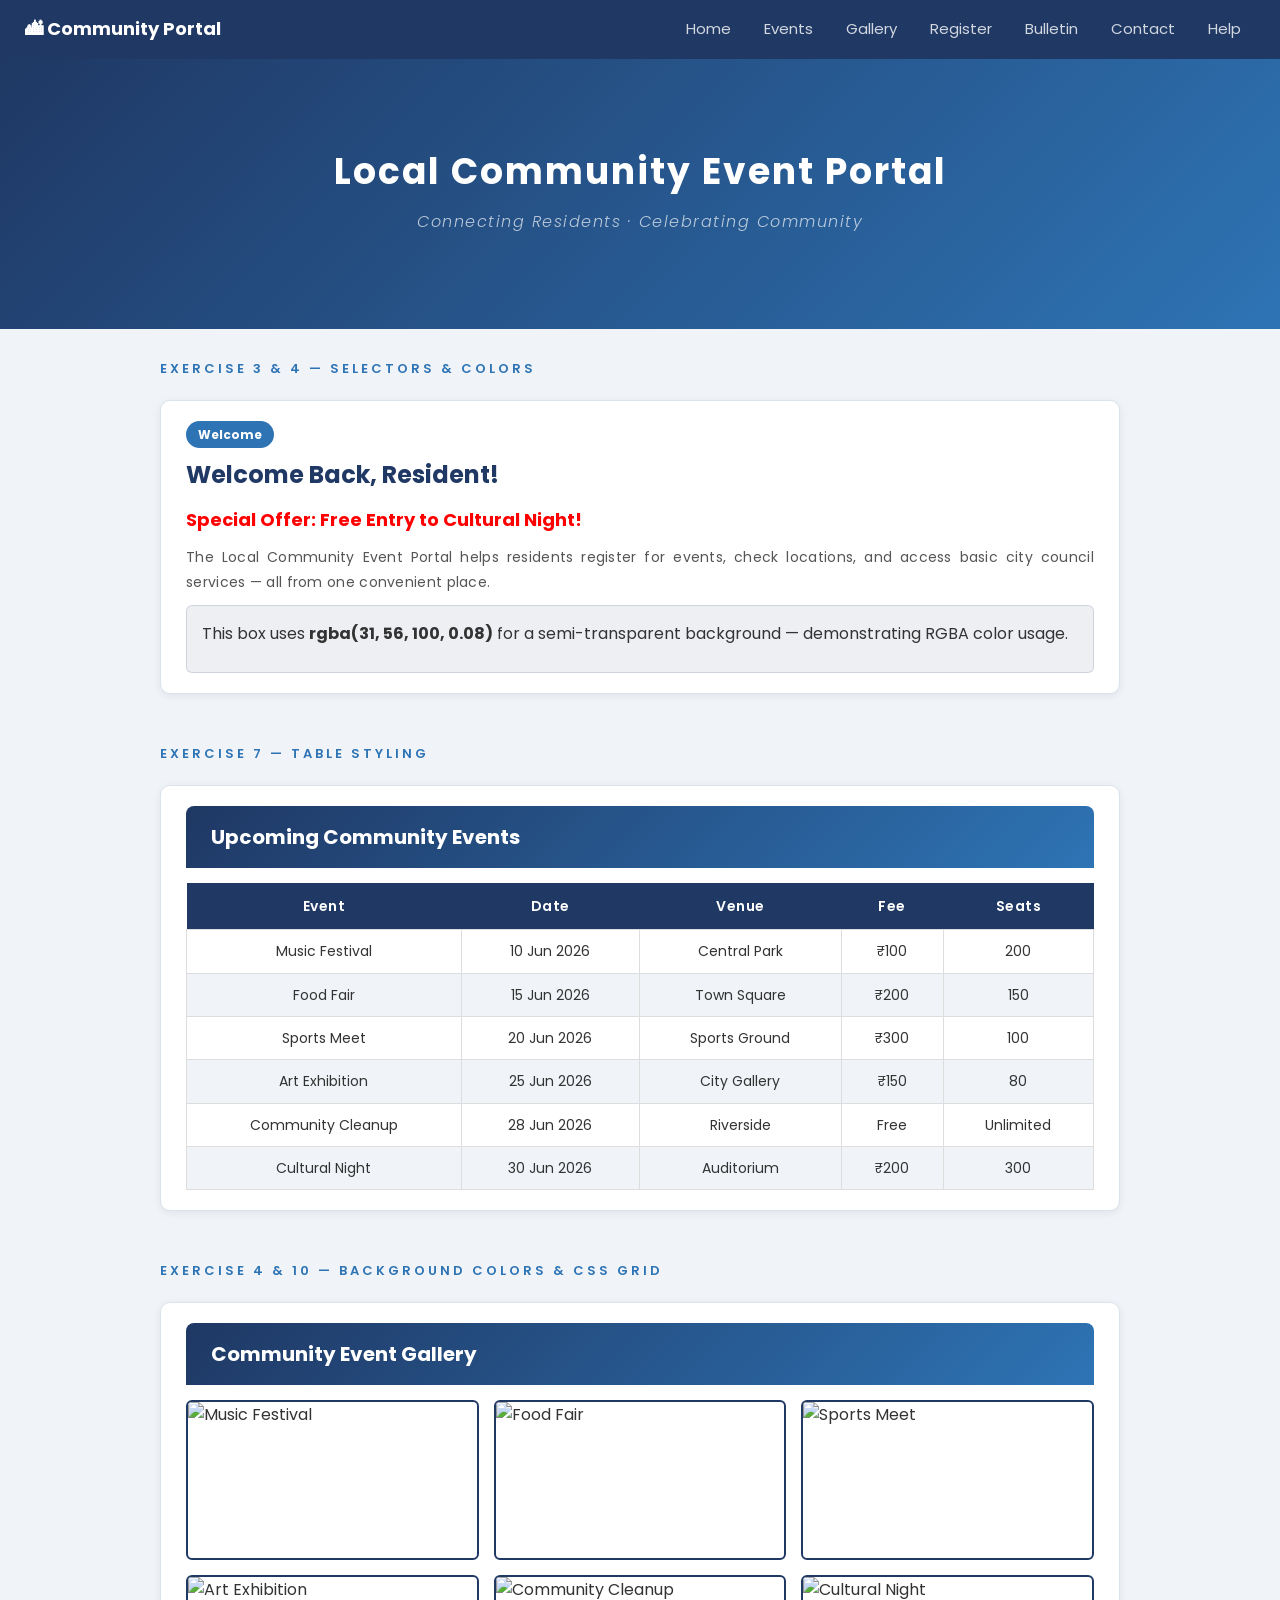
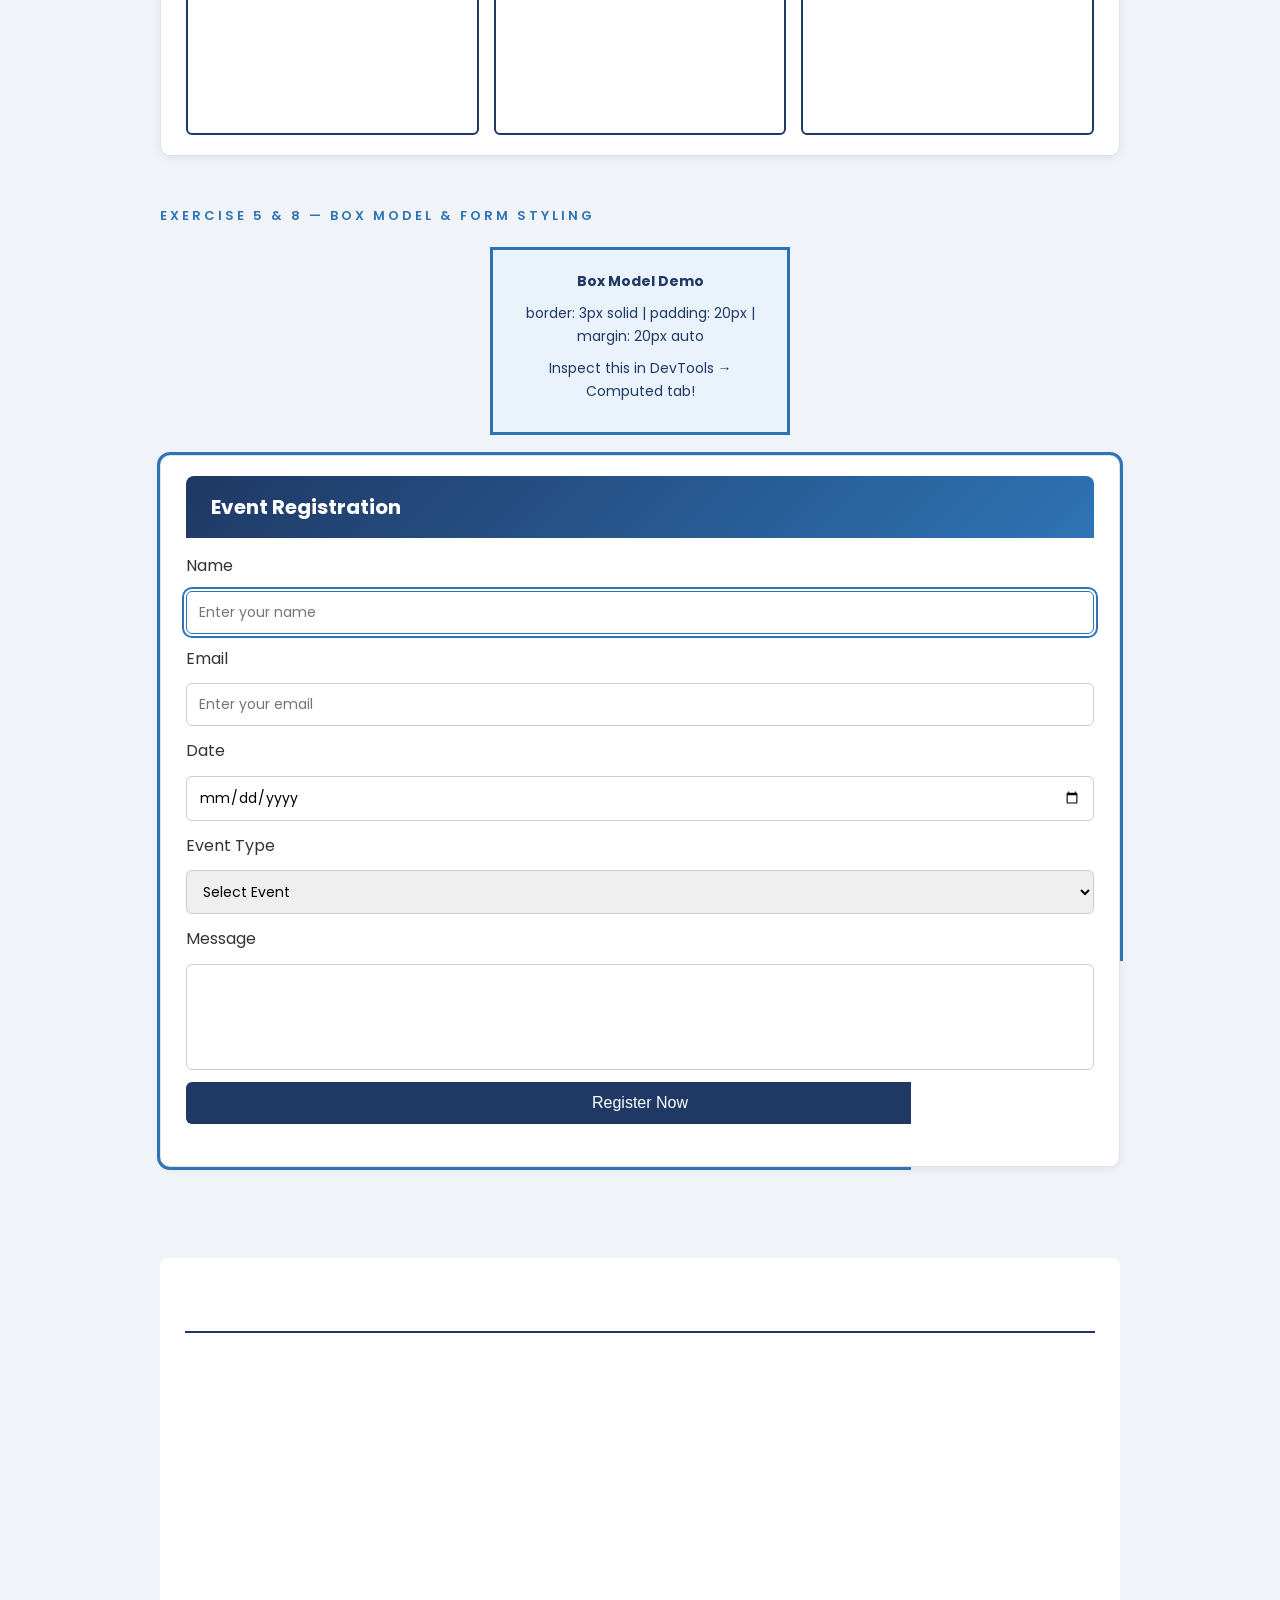
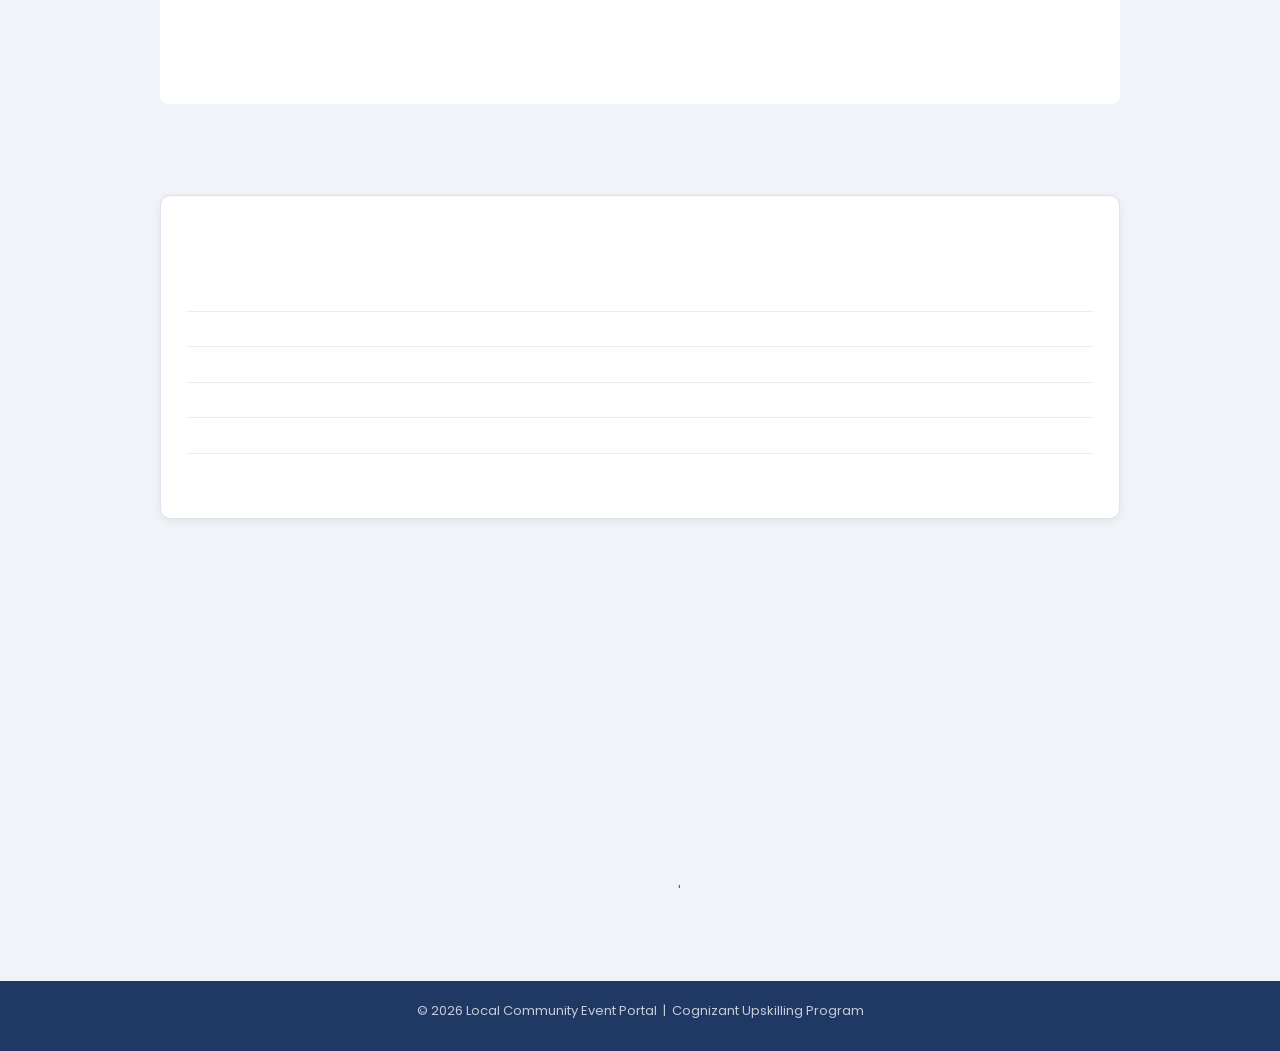
==== CSS3/index.html @ 40d00677 "CSS3 Upgraded version of the project with the required CSS3changes" ====
<!DOCTYPE html>
<html lang="en">
<head>

    <meta charset="UTF-8">
    <meta name="viewport"
          content="width=device-width, initial-scale=1.0">

    <title>Local Community Event Portal — CSS3</title>

    <!-- Exercise 5: Google Font imported via <link> -->
    <link rel="preconnect" href="https://fonts.googleapis.com">
    <link rel="preconnect" href="https://fonts.gstatic.com" crossorigin>
    <link href="https://fonts.googleapis.com/css2?family=Poppins:wght@300;400;600;700&display=swap" rel="stylesheet">

    <!-- Exercise 1: External stylesheet linked here -->
    <link rel="stylesheet" href="styles.css">

    <!-- Exercise 1: Internal <style> for body background (demo only) -->
    <style>
        /* Internal style — body background color */
        /* In production this would also go in styles.css */
    </style>

</head>
<body>

<!-- ============================================================
     Exercise 6 — Navigation with Link Pseudo-classes
     ============================================================ -->
<nav class="navbar">
    <a href="#" class="logo">🏙 Community Portal</a>
    <ul class="nav-list">
        <li><a href="#welcome">Home</a></li>
        <li><a href="#events">Events</a></li>
        <li><a href="#gallery">Gallery</a></li>
        <li><a href="#register">Register</a></li>
        <li><a href="#bulletin">Bulletin</a></li>
        <li><a href="#contact">Contact</a></li>
        <li><a href="help.html" target="_blank">Help</a></li>
    </ul>
</nav>


<!-- ============================================================
     Exercise 3 & 4 — ID Selector, Gradient Header
     ============================================================ -->
<header id="mainHeader" class="hero">
    <!-- Exercise 1: Inline style to make heading red (demo only) -->
    <h1 style="color: white;">Local Community Event Portal</h1>
    <!-- Exercise 5: tagline typography -->
    <p class="tagline">Connecting Residents · Celebrating Community</p>
</header>


<div class="page-wrapper">


    <!-- ============================================================
         Exercise 3 — Welcome Section (ID, Class, Grouping selectors)
         ============================================================ -->
    <section id="welcome">

        <p class="section-title">Exercise 3 &amp; 4 — Selectors &amp; Colors</p>

        <!-- Exercise 3: Class selector .eventCard -->
        <div class="eventCard">

            <!-- Exercise 4: Badge with HEX color -->
            <span class="badge">Welcome</span>

            <h2>Welcome Back, Resident!</h2>

            <!-- Exercise 1: Inline style demo (red heading) -->
            <h3 style="color: red;">Special Offer: Free Entry to Cultural Night!</h3>

            <!-- Exercise 5: Typography on description -->
            <p class="event-description">
                The Local Community Event Portal helps residents register for events,
                check locations, and access basic city council services — all from
                one convenient place.
            </p>

            <!-- Exercise 4: RGBA overlay box -->
            <div class="overlay-box">
                <p>This box uses <strong>rgba(31, 56, 100, 0.08)</strong> for
                a semi-transparent background — demonstrating RGBA color usage.</p>
            </div>

        </div>

    </section>


    <!-- ============================================================
         Exercise 7 — Table Styling with Zebra Striping
         ============================================================ -->
    <section id="events">

        <p class="section-title">Exercise 7 — Table Styling</p>

        <div class="eventCard">

            <div class="section-header">Upcoming Community Events</div>

            <div class="table-section">
                <table class="events-table">
                    <thead>
                        <tr>
                            <th>Event</th>
                            <th>Date</th>
                            <th>Venue</th>
                            <th>Fee</th>
                            <th>Seats</th>
                        </tr>
                    </thead>
                    <tbody>
                        <tr>
                            <td>Music Festival</td>
                            <td>10 Jun 2026</td>
                            <td>Central Park</td>
                            <td>₹100</td>
                            <td>200</td>
                        </tr>
                        <tr>
                            <td>Food Fair</td>
                            <td>15 Jun 2026</td>
                            <td>Town Square</td>
                            <td>₹200</td>
                            <td>150</td>
                        </tr>
                        <tr>
                            <td>Sports Meet</td>
                            <td>20 Jun 2026</td>
                            <td>Sports Ground</td>
                            <td>₹300</td>
                            <td>100</td>
                        </tr>
                        <tr>
                            <td>Art Exhibition</td>
                            <td>25 Jun 2026</td>
                            <td>City Gallery</td>
                            <td>₹150</td>
                            <td>80</td>
                        </tr>
                        <tr>
                            <td>Community Cleanup</td>
                            <td>28 Jun 2026</td>
                            <td>Riverside</td>
                            <td>Free</td>
                            <td>Unlimited</td>
                        </tr>
                        <tr>
                            <td>Cultural Night</td>
                            <td>30 Jun 2026</td>
                            <td>Auditorium</td>
                            <td>₹200</td>
                            <td>300</td>
                        </tr>
                    </tbody>
                </table>
            </div>

        </div>

    </section>


    <!-- ============================================================
         Exercise 4 & 10 — Gallery with CSS Grid + Responsive
         ============================================================ -->
    <section id="gallery">

        <p class="section-title">Exercise 4 &amp; 10 — Background Colors &amp; CSS Grid</p>

        <div class="eventCard">

            <div class="section-header">Community Event Gallery</div>

            <!-- Exercise 10: CSS Grid layout -->
            <div class="gallery-grid" style="margin-top:15px;">
                <img src="images/event1.jpg" alt="Music Festival"    title="Music Festival">
                <img src="images/event2.jpg" alt="Food Fair"         title="Food Fair">
                <img src="images/event3.jpg" alt="Sports Meet"       title="Sports Meet">
                <img src="images/event4.jpg" alt="Art Exhibition"    title="Art Exhibition">
                <img src="images/event5.jpg" alt="Community Cleanup" title="Community Cleanup">
                <img src="images/event6.jpg" alt="Cultural Night"    title="Cultural Night">
            </div>

        </div>

    </section>


    <!-- ============================================================
         Exercise 8 — Box Model + Form with Outline on Focus
         ============================================================ -->
    <section id="register">

        <p class="section-title">Exercise 5 &amp; 8 — Box Model &amp; Form Styling</p>

        <!-- Exercise 8: Box model demo -->
        <div class="box-model-demo">
            <p><strong>Box Model Demo</strong></p>
            <p>border: 3px solid | padding: 20px | margin: 20px auto</p>
            <p>Inspect this in DevTools → Computed tab!</p>
        </div>

        <div class="eventCard">

            <div class="section-header">Event Registration</div>

            <form class="portal-form" style="margin-top:15px;" onsubmit="submitForm(event)">

                <label>Name</label>
                <!-- Exercise 8: outline on focus shown via CSS :focus -->
                <input
                    type="text"
                    id="regName"
                    class="portal-input"
                    placeholder="Enter your name"
                    required
                    autofocus>

                <label>Email</label>
                <input
                    type="email"
                    id="regEmail"
                    class="portal-input"
                    placeholder="Enter your email"
                    required>

                <label>Date</label>
                <input
                    type="date"
                    id="regDate"
                    class="portal-input"
                    required>

                <label>Event Type</label>
                <select id="regEvent" class="portal-select" required>
                    <option value="">Select Event</option>
                    <option>Music Festival</option>
                    <option>Food Fair</option>
                    <option>Sports Meet</option>
                    <option>Art Exhibition</option>
                    <option>Community Cleanup</option>
                    <option>Cultural Night</option>
                </select>

                <label>Message</label>
                <textarea
                    id="regMessage"
                    class="portal-textarea"
                    rows="4"
                    placeholder="Any special requirements?">
                </textarea>

                <button type="submit" class="cta-button">Register Now</button>

                <p id="formResult"></p>

            </form>

        </div>

    </section>


    <!-- ============================================================
         Exercise 9 — Multi-Column Newspaper Layout
         ============================================================ -->
    <section id="bulletin">

        <p class="section-title">Exercise 9 — Multi-Column Text Layout</p>

        <div class="bulletin-section">

            <h2>Community Bulletin</h2>

            <!-- column-count, column-gap, column-rule applied via .newspaper-columns -->
            <div class="newspaper-columns">

                <p>
                    The city council is excited to announce a series of community
                    events planned throughout June 2026. Residents are encouraged
                    to participate actively in all activities to foster a stronger
                    sense of belonging and togetherness in our neighbourhood.
                </p>

                <p>
                    The Music Festival kicks off the month on June 10th at Central
                    Park. Local artists and bands will perform across three stages.
                    Entry is available at ₹100 per person and includes food vouchers.
                    Families with children under 12 get free entry.
                </p>

                <p>
                    The Food Fair on June 15th brings together over 40 local vendors
                    showcasing cuisines from across the region. The Town Square will
                    be transformed into an open-air dining experience with live
                    cooking demonstrations throughout the day.
                </p>

                <p>
                    Sports Meet on June 20th welcomes athletes of all ages. Events
                    include athletics, badminton, chess, and swimming. Register early
                    as seats are limited to 100 participants. Winners receive trophies
                    and gift vouchers sponsored by local businesses.
                </p>

                <p>
                    The Cultural Night on June 30th at the Auditorium is the grand
                    finale event of the month. Featuring dance performances, cultural
                    exhibitions, and a community awards ceremony. Tickets at ₹200 are
                    selling fast — register on the portal today.
                </p>

            </div>

        </div>

    </section>


    <!-- ============================================================
         Exercise 6 — Styled List
         ============================================================ -->
    <section id="contact">

        <p class="section-title">Exercise 6 — Link &amp; List Styling</p>

        <div class="eventCard">

            <h2>Quick Links</h2>

            <!-- Custom list styling via .event-list -->
            <ul class="event-list">
                <li>Music Festival — June 10 at Central Park</li>
                <li>Food Fair — June 15 at Town Square</li>
                <li>Sports Meet — June 20 at Sports Ground</li>
                <li>Art Exhibition — June 25 at City Gallery</li>
                <li>Community Cleanup — June 28 at Riverside</li>
                <li>Cultural Night — June 30 at Auditorium</li>
            </ul>

        </div>

    </section>


    <!-- ============================================================
         Exercise 10 — Responsive Flexbox Cards
         ============================================================ -->
    <section>

        <p class="section-title">Exercise 10 — Flexbox Responsive Cards</p>

        <!-- Events grid uses Flexbox; cards stack on mobile -->
        <div class="events-grid">

            <div class="eventCard">
                <span class="badge">Music</span>
                <h3>Music Festival</h3>
                <p class="event-description">Live performances by local artists at Central Park.</p>
                <button class="cta-button" style="margin-top:10px;">Register</button>
            </div>

            <div class="eventCard">
                <span class="badge">Food</span>
                <h3>Food Fair</h3>
                <p class="event-description">40+ vendors showcasing regional cuisines at Town Square.</p>
                <button class="cta-button" style="margin-top:10px;">Register</button>
            </div>

            <div class="eventCard">
                <span class="badge">Sports</span>
                <h3>Sports Meet</h3>
                <p class="event-description">Athletics, badminton, chess, and swimming for all ages.</p>
                <button class="cta-button" style="margin-top:10px;">Register</button>
            </div>

        </div>

    </section>


    <a href="#" class="back-to-top">↑ Back to Top</a>


</div><!-- end .page-wrapper -->


<!-- ============================================================
     Footer
     ============================================================ -->
<footer class="portal-footer">
    <p>&copy; 2026 Local Community Event Portal &nbsp;|&nbsp; Cognizant Upskilling Program</p>
</footer>


<script>
    function submitForm(e) {
        e.preventDefault();
        let result = document.getElementById("formResult");
        result.textContent = "✔ Registration Successful! We will contact you shortly.";
        result.className = "msg-success";
    }
</script>

</body>
</html>
---- CSS3/styles.css ----
/* ============================================================
   styles.css — Local Community Event Portal
   CSS3 Module | Cognizant Upskilling Program
   ============================================================ */


/* ============================================================
   Exercise 1 — Why CSS? Inline vs Internal vs External
   All reusable styles moved here from HTML into this
   external stylesheet and linked via <link> in <head>
   ============================================================ */

/* Universal selector — reset default margin and padding */
* {
    margin: 0;
    padding: 0;
    box-sizing: border-box;
}

/* Body base styles */
body {
    font-family: 'Poppins', Arial, sans-serif;
    background-color: #f0f4f8;
    color: #333;
    line-height: 1.6;
}


/* ============================================================
   Exercise 2 — CSS Syntax and Comments
   Clean, readable CSS with descriptive comments
   ============================================================ */

/* Style for main CTA button */
.cta-button {
    background-color: #1f3864;
    color: white;
    padding: 12px 28px;
    border: none;
    border-radius: 6px;
    font-size: 16px;
    cursor: pointer;
    transition: background-color 0.3s;
}

/* Hover state for CTA button */
.cta-button:hover {
    background-color: #2e74b5;
}

/* Back to top link */
.back-to-top {
    display: block;
    text-align: center;
    margin: 10px 0;
    color: #2e74b5;
    text-decoration: none;
    font-size: 14px;
}

.back-to-top:hover {
    text-decoration: underline;
}


/* ============================================================
   Exercise 3 — Selectors Playground
   Universal, Element, ID, Class, Grouping selectors
   ============================================================ */

/* Element selector — all h2 headings */
h2 {
    font-size: 24px;
    margin-bottom: 12px;
    color: #1f3864;
}

/* ID selector — main header banner */
#mainHeader {
    background: linear-gradient(135deg, #1f3864, #2e74b5);
    color: white;
    padding: 40px 20px;
    text-align: center;
}

#mainHeader h1 {
    font-size: 36px;
    letter-spacing: 2px;
}

#mainHeader p {
    font-size: 16px;
    margin-top: 8px;
    opacity: 0.85;
}

/* Class selector — event card containers */
.eventCard {
    background-color: white;
    border-radius: 10px;
    padding: 20px;
    margin-bottom: 20px;
    box-shadow: 0 2px 8px rgba(0,0,0,0.08);
}

/* Grouping selector — h3 and p share these styles */
h3, p {
    margin-bottom: 10px;
}

h3 {
    font-size: 18px;
    color: #2e74b5;
}


/* ============================================================
   Exercise 4 — Color & Background Styling
   HEX, RGBA, background image, gradients
   ============================================================ */

/* Section headers with linear gradient */
.section-header {
    background: linear-gradient(135deg, #1f3864 0%, #2e74b5 100%);
    color: white;
    padding: 15px 25px;
    border-radius: 8px 8px 0 0;
    font-size: 20px;
    font-weight: bold;
}

/* HEX color for event type badge */
.badge {
    display: inline-block;
    background-color: #2e74b5;
    color: #ffffff;
    padding: 4px 12px;
    border-radius: 20px;
    font-size: 12px;
    font-weight: bold;
    margin-bottom: 8px;
}

/* RGBA for semi-transparent overlay backgrounds */
.overlay-box {
    background-color: rgba(31, 56, 100, 0.08);
    border: 1px solid rgba(31, 56, 100, 0.15);
    padding: 15px;
    border-radius: 6px;
    margin-top: 10px;
}

/* Page wrapper with subtle background */
.page-wrapper {
    max-width: 1000px;
    margin: 0 auto;
    padding: 0 20px 40px;
}


/* ============================================================
   Exercise 5 — Typography: Fonts and Text
   Google Font, font properties, text properties
   ============================================================ */

/* Google Font 'Poppins' imported via <link> in HTML head */

/* Portal tagline typography */
.tagline {
    font-family: 'Poppins', sans-serif;
    font-size: 14px;
    font-style: italic;
    font-weight: 300;
    letter-spacing: 1.5px;
    text-align: center;
    color: rgba(255,255,255,0.8);
    margin-top: 6px;
}

/* Event description text */
.event-description {
    font-size: 14px;
    line-height: 1.8;
    text-align: justify;
    color: #555;
    letter-spacing: 0.3px;
}

/* Section title text */
.section-title {
    text-transform: uppercase;
    letter-spacing: 3px;
    font-size: 13px;
    color: #2e74b5;
    font-weight: 600;
    margin-bottom: 20px;
    padding-top: 30px;
}


/* ============================================================
   Exercise 6 — Link and List Styling
   Pseudo-classes, list-style, nav menu styling
   ============================================================ */

/* Navigation bar */
.navbar {
    background-color: #1f3864;
    padding: 0 25px;
    display: flex;
    align-items: center;
    justify-content: space-between;
}

.navbar .logo {
    color: white;
    font-size: 18px;
    font-weight: bold;
    padding: 15px 0;
    text-decoration: none;
}

/* Nav list — bullets removed */
.nav-list {
    list-style: none;
    display: flex;
    gap: 5px;
}

.nav-list li {
    padding: 0;
    margin: 0;
}

/* Link pseudo-classes */
.nav-list a:link {
    color: rgba(255,255,255,0.8);
    text-decoration: none;
    padding: 15px 14px;
    display: block;
    font-size: 15px;
    transition: background-color 0.2s;
}

.nav-list a:visited {
    color: rgba(255,255,255,0.6);
}

.nav-list a:hover {
    background-color: rgba(255,255,255,0.1);
    color: white;
}

.nav-list a:active {
    background-color: rgba(255,255,255,0.2);
}

/* Sidebar list with custom bullets */
.event-list {
    list-style-type: square;
    list-style-position: inside;
    padding: 10px 0;
}

.event-list li {
    padding: 6px 0;
    border-bottom: 1px solid #eee;
    font-size: 14px;
}

.event-list li:last-child {
    border-bottom: none;
}


/* ============================================================
   Exercise 7 — Table Styling
   Borders, padding, zebra striping, border-collapse
   ============================================================ */

/* Table wrapper */
.table-section {
    overflow-x: auto;
    margin-top: 15px;
}

/* Main table styles */
.events-table {
    width: 100%;
    border-collapse: collapse;
    text-align: center;
    font-size: 14px;
}

/* Table header */
.events-table th {
    background-color: #1f3864;
    color: white;
    padding: 12px 16px;
    font-weight: 600;
    letter-spacing: 0.5px;
}

/* Table cells */
.events-table td {
    padding: 10px 16px;
    border: 1px solid #ddd;
    text-align: center;
}

/* Zebra striping — nth-child(even) */
.events-table tr:nth-child(even) {
    background-color: #f0f4f8;
}

/* Row hover highlight */
.events-table tr:hover {
    background-color: #d6e4f0;
    transition: background-color 0.2s;
}


/* ============================================================
   Exercise 8 — Box Model & Layout Control
   margin, padding, border, outline, visibility vs display
   ============================================================ */

/* Event card box model */
.eventCard {
    background-color: white;
    border: 1px solid #dce3ec;
    border-radius: 10px;
    padding: 20px 25px;
    margin: 0 0 20px 0;
    box-shadow: 0 2px 8px rgba(0,0,0,0.07);
    outline: none;
    transition: outline 0.2s;
}

/* Highlight card when focused/active */
.eventCard:focus-within {
    outline: 3px solid #2e74b5;
}

/* Form input outline on focus */
.portal-input:focus {
    outline: 2px solid #2e74b5;
    outline-offset: 2px;
    border-color: #2e74b5;
}

/* visibility: hidden — takes up space but invisible */
.hidden-visibility {
    visibility: hidden;
}

/* display: none — completely removed from layout */
.hidden-display {
    display: none;
}

/* Demo box to show box model visually */
.box-model-demo {
    background-color: #eaf3fb;
    border: 3px solid #2e74b5;
    padding: 20px;
    margin: 20px auto;
    width: 300px;
    text-align: center;
    font-size: 14px;
    color: #1f3864;
}


/* ============================================================
   Exercise 9 — Multiple Columns in Text
   column-count, column-gap, column-rule
   ============================================================ */

/* Community bulletin newspaper-style layout */
.bulletin-section {
    background-color: white;
    padding: 25px;
    border-radius: 8px;
    margin-bottom: 20px;
}

.bulletin-section h2 {
    text-align: center;
    border-bottom: 2px solid #1f3864;
    padding-bottom: 10px;
    margin-bottom: 20px;
}

/* Multi-column text layout */
.newspaper-columns {
    column-count: 2;
    column-gap: 30px;
    column-rule: 1px solid #ccc;
    font-size: 14px;
    line-height: 1.8;
    text-align: justify;
    color: #444;
}

.newspaper-columns p {
    margin-bottom: 12px;
}


/* ============================================================
   Exercise 10 — Responsive Web Design with Media Queries
   Mobile-first, flexible units, Flexbox, Grid
   ============================================================ */

/* Events grid — Flexbox layout */
.events-grid {
    display: flex;
    flex-wrap: wrap;
    gap: 20px;
    margin-top: 15px;
}

.events-grid .eventCard {
    flex: 1 1 calc(33% - 20px);
    min-width: 260px;
}

/* Gallery grid — CSS Grid */
.gallery-grid {
    display: grid;
    grid-template-columns: repeat(3, 1fr);
    gap: 15px;
    margin-top: 15px;
}

.gallery-grid img {
    width: 100%;
    height: 160px;
    object-fit: cover;
    border: 2px solid #1f3864;
    border-radius: 6px;
}

/* Flexible hero section using vw/vh */
.hero {
    width: 100%;
    min-height: 30vh;
    display: flex;
    align-items: center;
    justify-content: center;
    flex-direction: column;
}

/* ── Tablet: screens smaller than 768px ── */
@media (max-width: 768px) {

    #mainHeader h1 {
        font-size: 24px;
    }

    .navbar {
        flex-direction: column;
        padding: 10px;
    }

    /* Stack nav links vertically */
    .nav-list {
        flex-direction: column;
        width: 100%;
    }

    .nav-list a:link,
    .nav-list a:visited,
    .nav-list a:hover {
        padding: 10px 15px;
        border-top: 1px solid rgba(255,255,255,0.1);
    }

    /* Two-column grid becomes one column */
    .gallery-grid {
        grid-template-columns: repeat(2, 1fr);
    }

    /* Flex cards stack vertically */
    .events-grid .eventCard {
        flex: 1 1 100%;
    }

    /* Reduce newspaper to single column */
    .newspaper-columns {
        column-count: 1;
    }

    /* Smaller font sizes on mobile */
    body {
        font-size: 14px;
    }

    h2 {
        font-size: 20px;
    }
}

/* ── Mobile: screens smaller than 480px ── */
@media (max-width: 480px) {

    .page-wrapper {
        padding: 0 12px 30px;
    }

    #mainHeader {
        padding: 25px 15px;
    }

    #mainHeader h1 {
        font-size: 20px;
        letter-spacing: 1px;
    }

    .gallery-grid {
        grid-template-columns: 1fr;
    }

    .cta-button {
        width: 100%;
        font-size: 15px;
    }

    .events-table {
        font-size: 12px;
    }
}


/* ============================================================
   Exercise 11 — Debug and Test with Dev Tools
   Intentional issues to inspect and fix with DevTools
   ============================================================ */

/* Debug helper — add this class to see element boundaries */
.debug-outline * {
    outline: 1px solid rgba(255, 0, 0, 0.3);
}

/* Form styles */
.portal-form {
    display: flex;
    flex-direction: column;
    gap: 12px;
}

.portal-input,
.portal-select,
.portal-textarea {
    width: 100%;
    padding: 10px 12px;
    border: 1px solid #ccc;
    border-radius: 6px;
    font-size: 14px;
    font-family: 'Poppins', Arial, sans-serif;
    transition: border-color 0.2s, outline 0.2s;
}

.portal-input:focus,
.portal-select:focus,
.portal-textarea:focus {
    outline: 2px solid #2e74b5;
    border-color: #2e74b5;
}

/* Confirmation and error messages */
.msg-success {
    color: green;
    font-weight: bold;
    margin-top: 10px;
}

.msg-error {
    color: red;
    font-weight: bold;
    margin-top: 10px;
}

/* Footer */
.portal-footer {
    background-color: #1f3864;
    color: rgba(255,255,255,0.75);
    text-align: center;
    padding: 20px;
    font-size: 13px;
    margin-top: 40px;
}
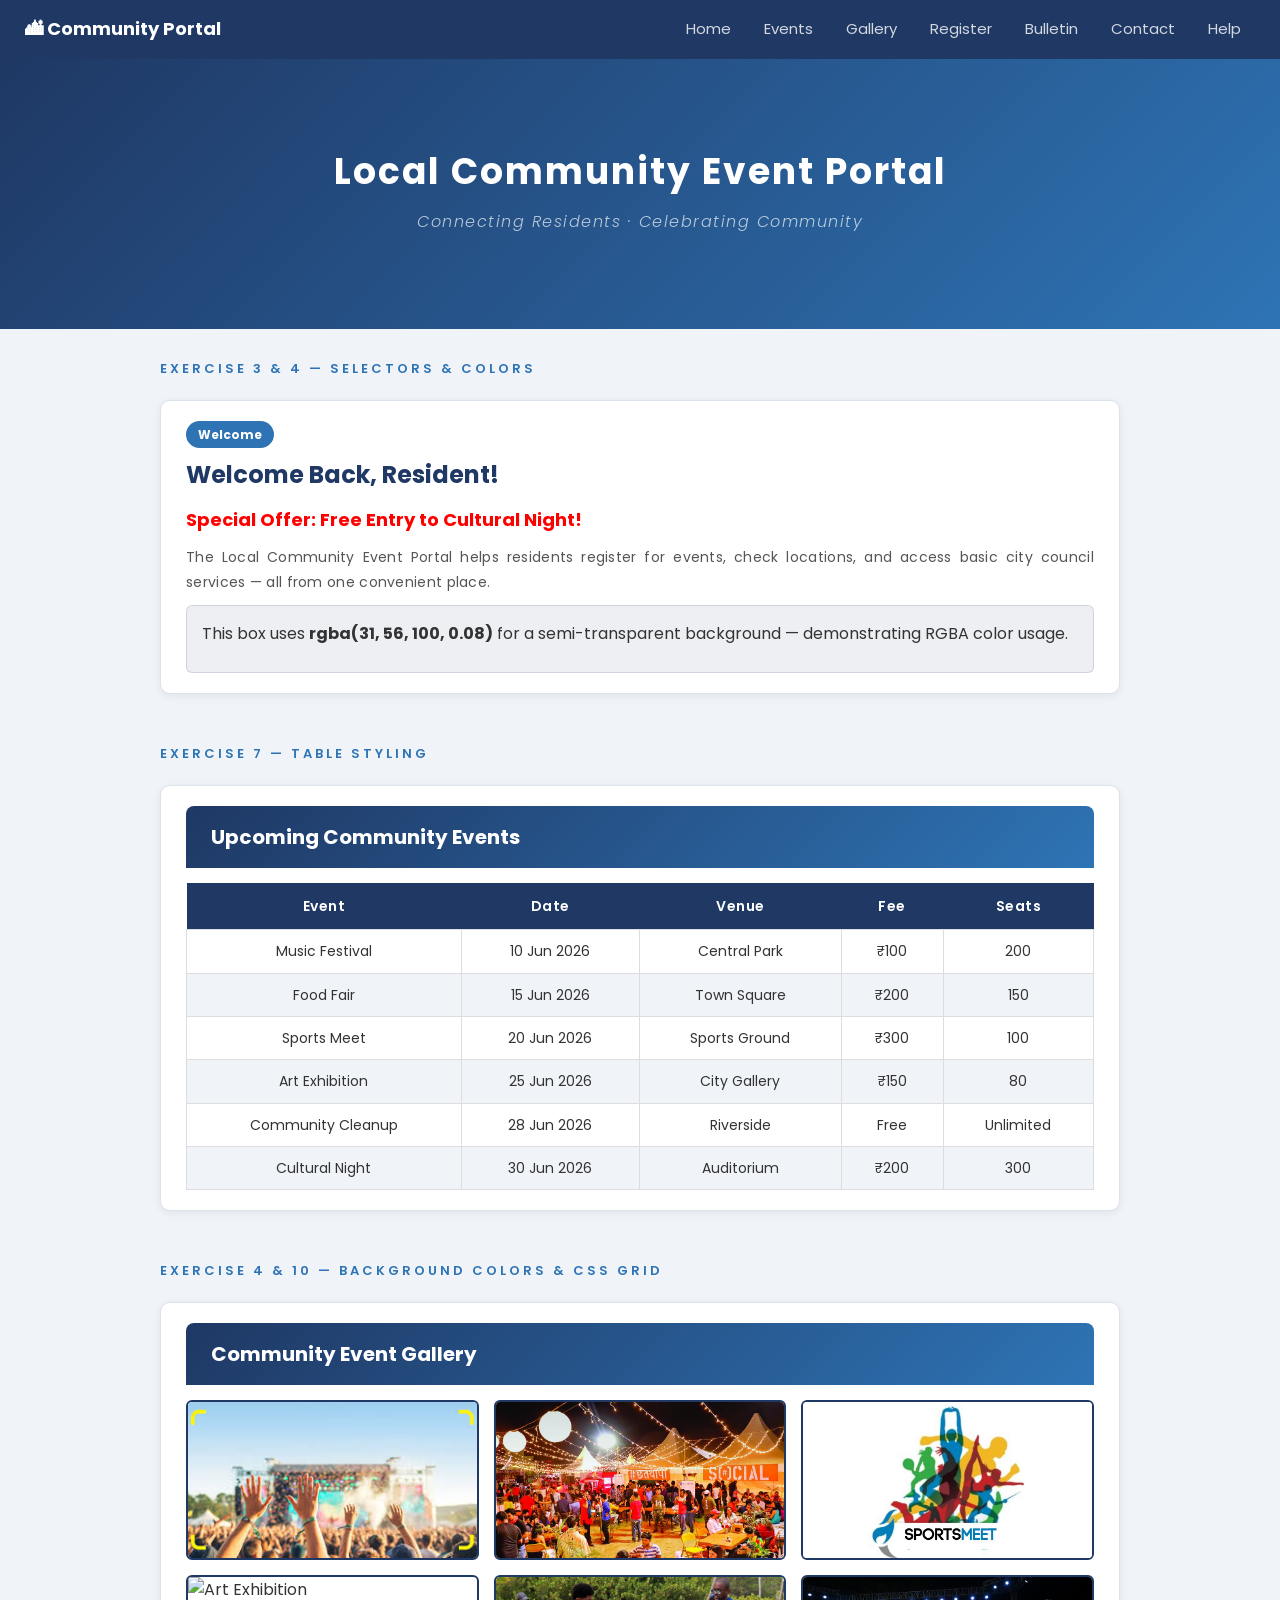
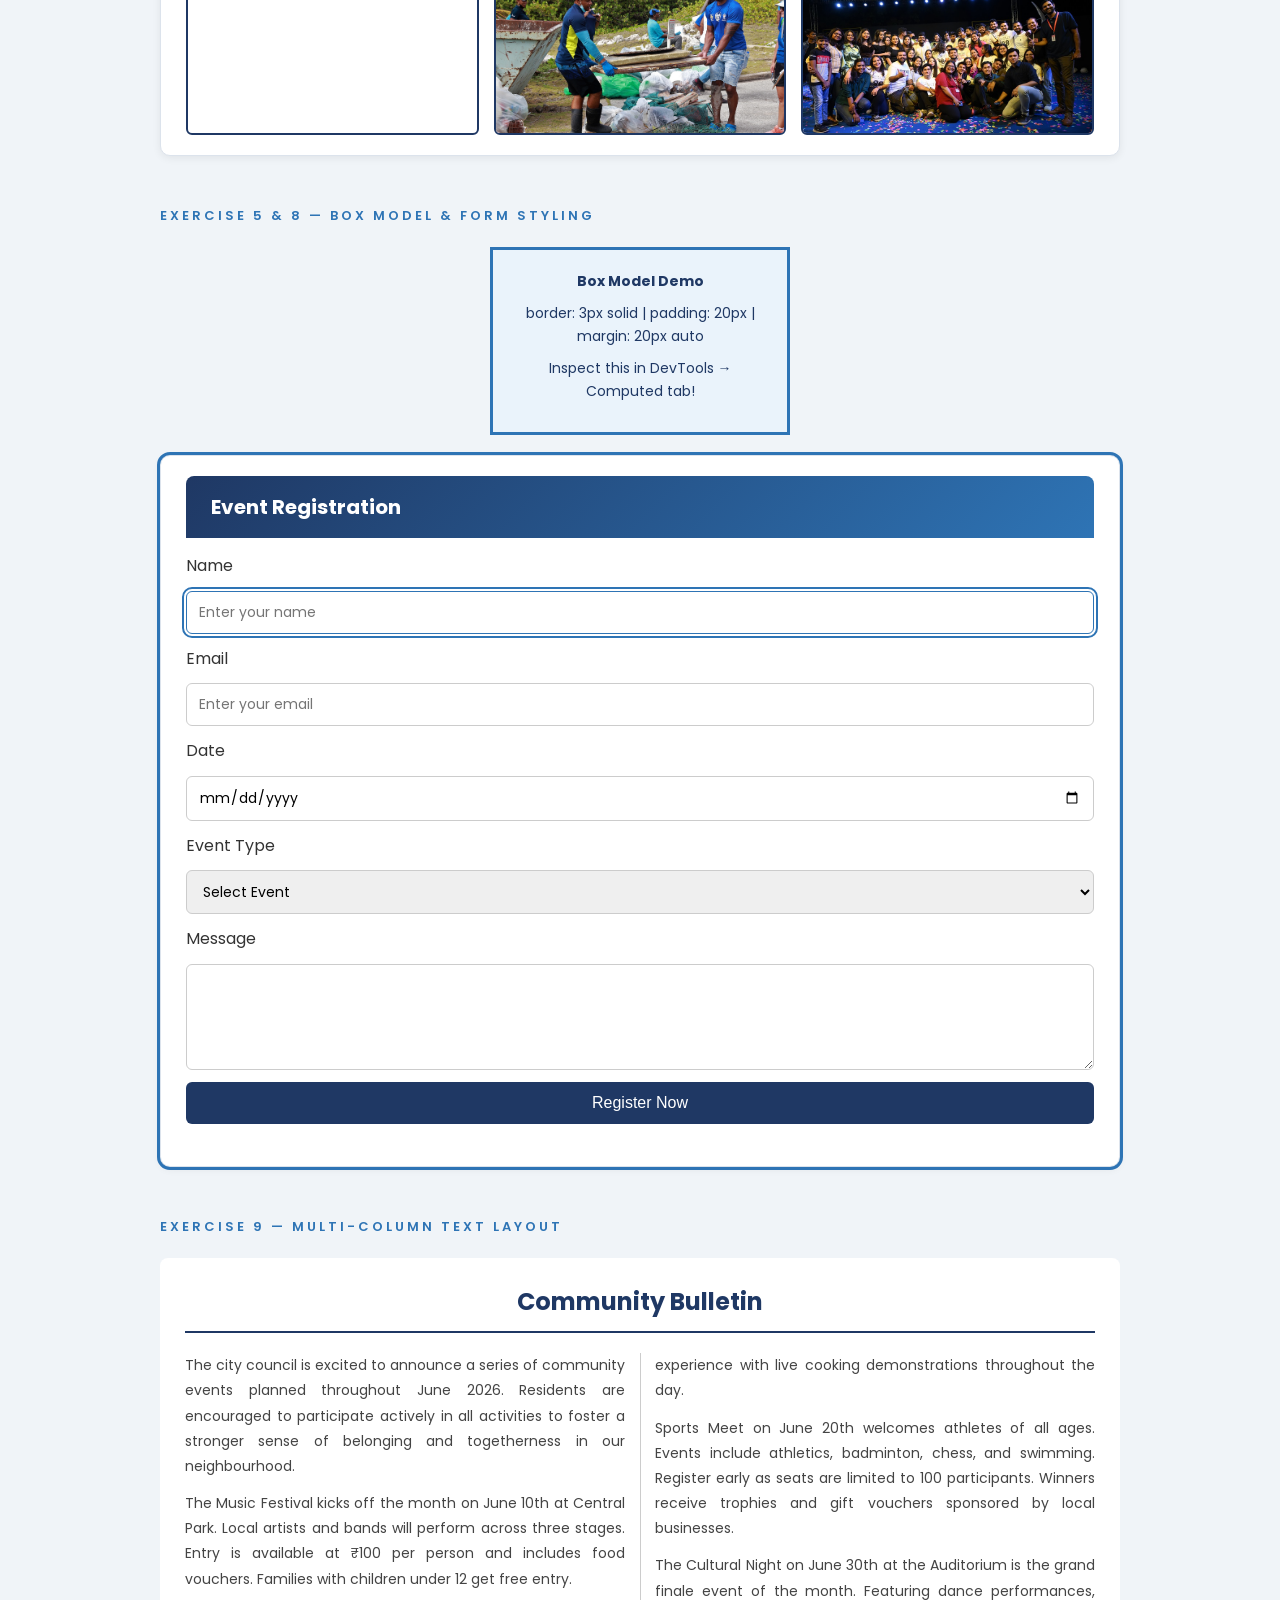
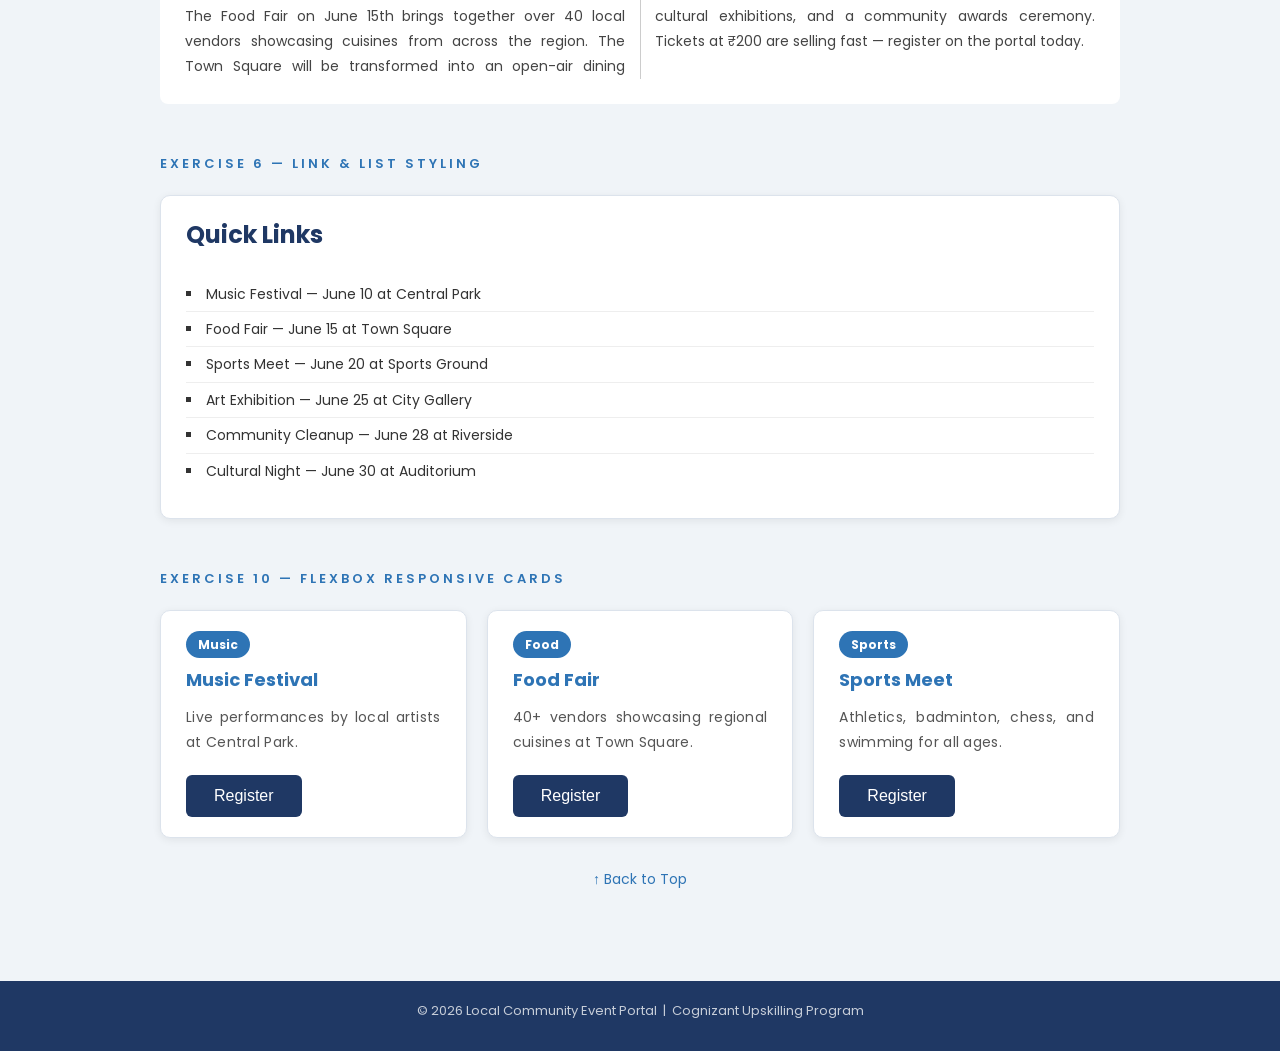
==== commit fa0fd1b3: "CSS3 Upgraded version of the project with the required CSS3changes" ====
--- a/CSS3/index.html
+++ b/CSS3/index.html
@@ -179,12 +179,12 @@
 
             <!-- Exercise 10: CSS Grid layout -->
             <div class="gallery-grid" style="margin-top:15px;">
-                <img src="images/event1.jpg" alt="Music Festival"    title="Music Festival">
-                <img src="images/event2.jpg" alt="Food Fair"         title="Food Fair">
-                <img src="images/event3.jpg" alt="Sports Meet"       title="Sports Meet">
-                <img src="images/event4.jpg" alt="Art Exhibition"    title="Art Exhibition">
-                <img src="images/event5.jpg" alt="Community Cleanup" title="Community Cleanup">
-                <img src="images/event6.jpg" alt="Cultural Night"    title="Cultural Night">
+                <img src="images/events1.jpg" alt="Music Festival"    title="Music Festival">
+                <img src="images/events2.jpg" alt="Food Fair"         title="Food Fair">
+                <img src="images/events3.jpg" alt="Sports Meet"       title="Sports Meet">
+                <img src="images/events4.jpg" alt="Art Exhibition"    title="Art Exhibition">
+                <img src="images/events5.jpg" alt="Community Cleanup" title="Community Cleanup">
+                <img src="images/events6.jpg" alt="Cultural Night"    title="Cultural Night">
             </div>
 
         </div>
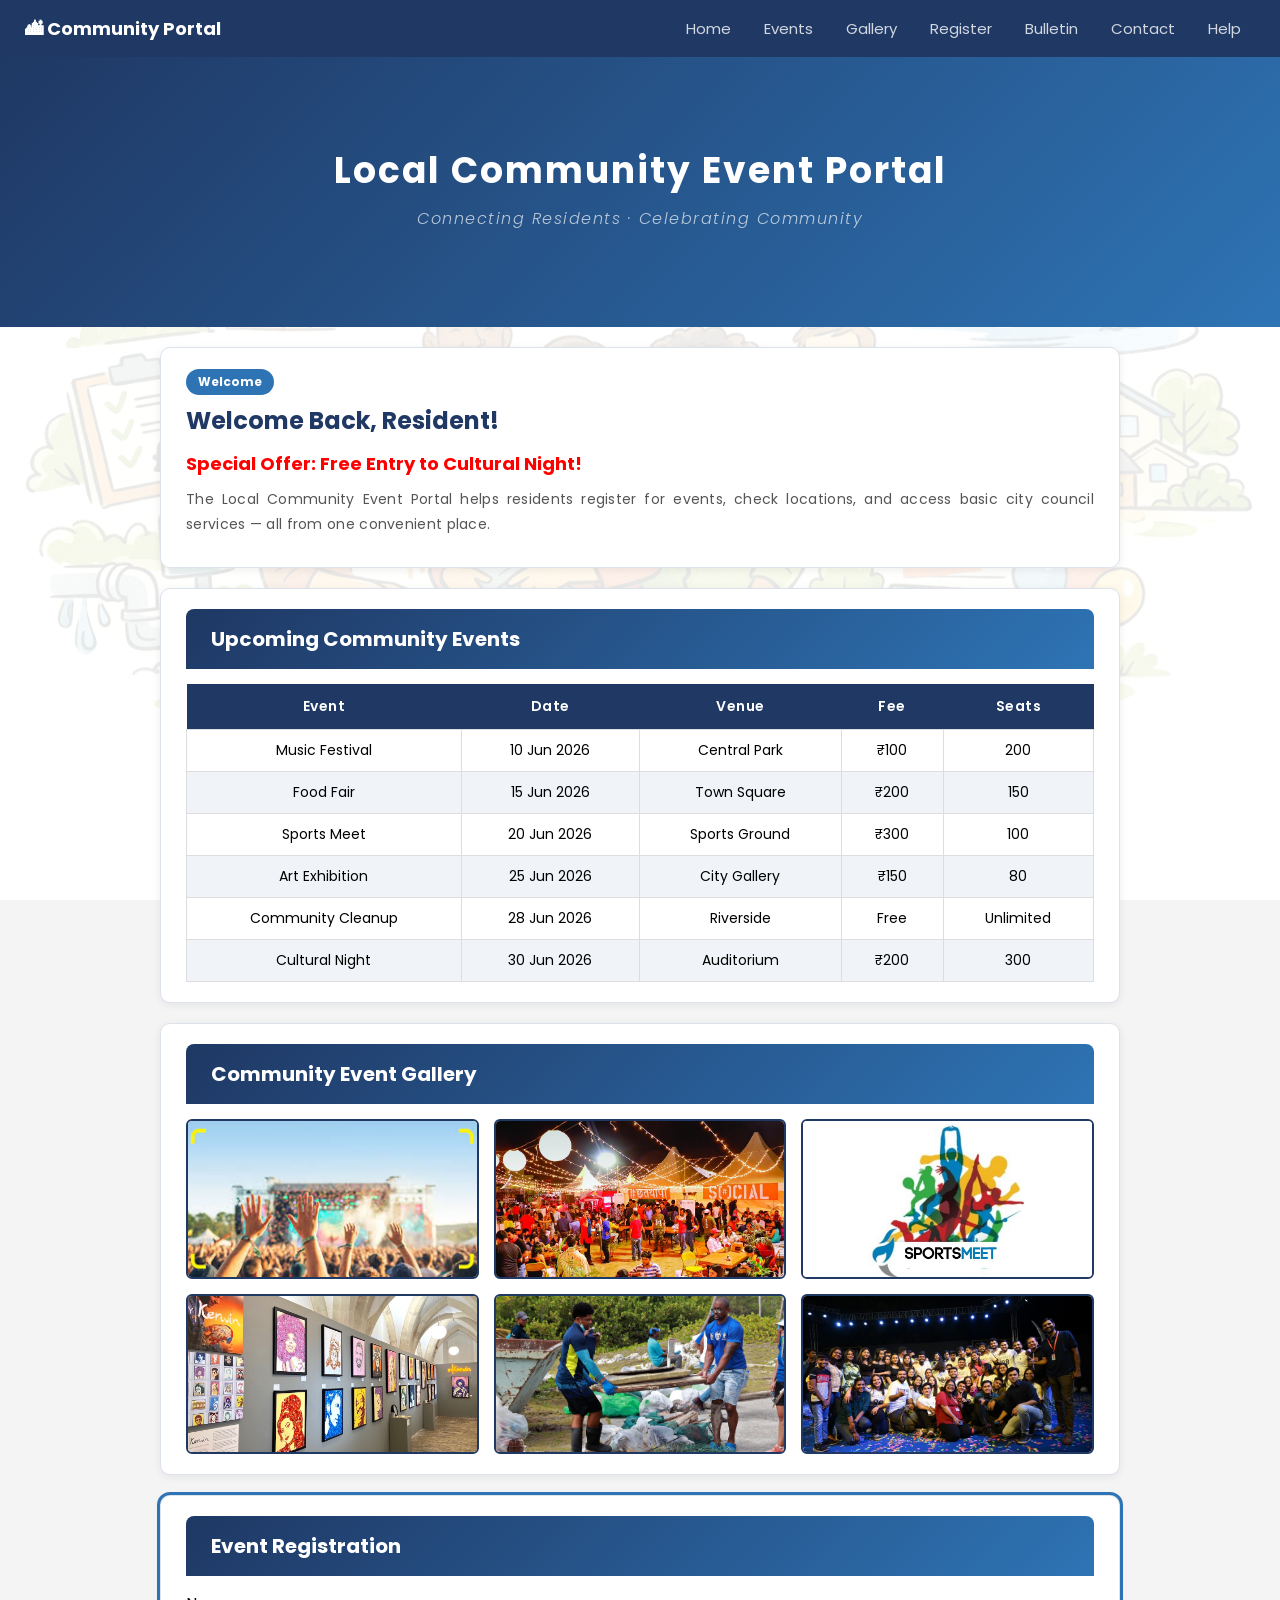
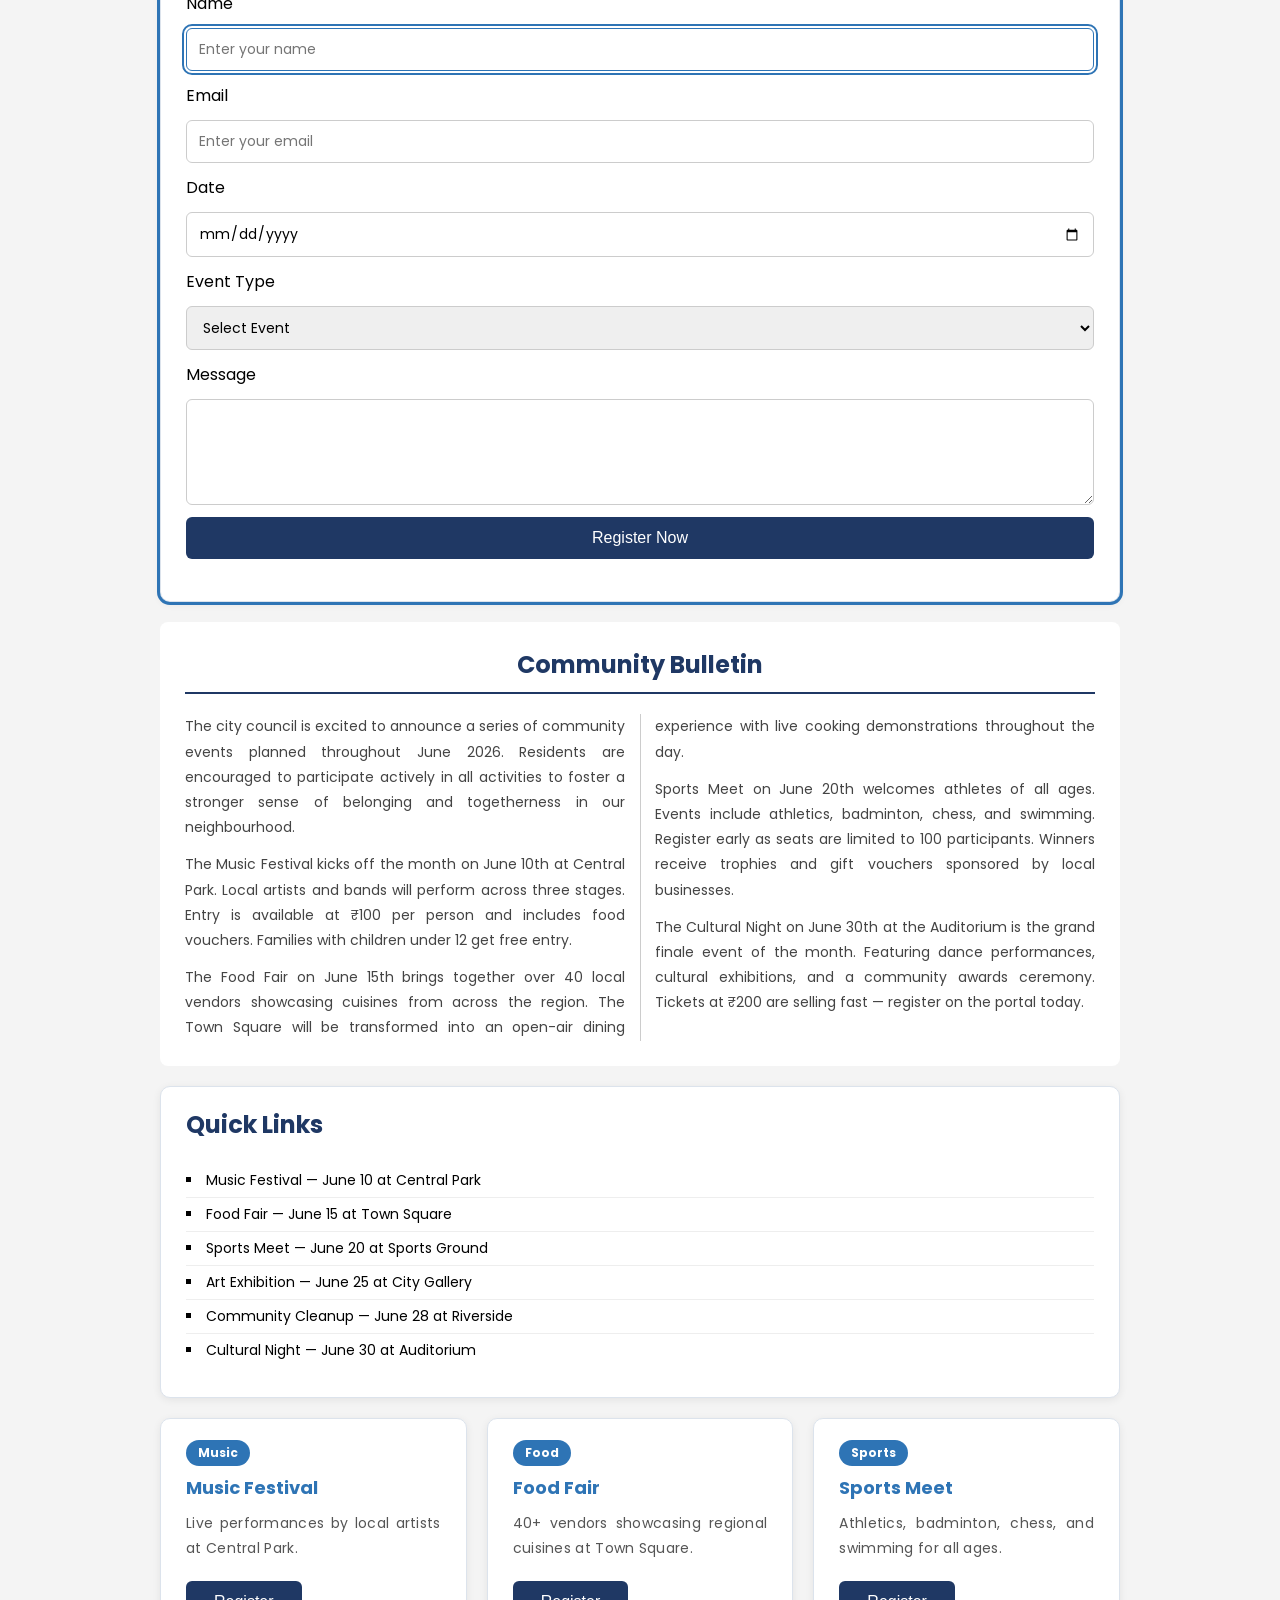
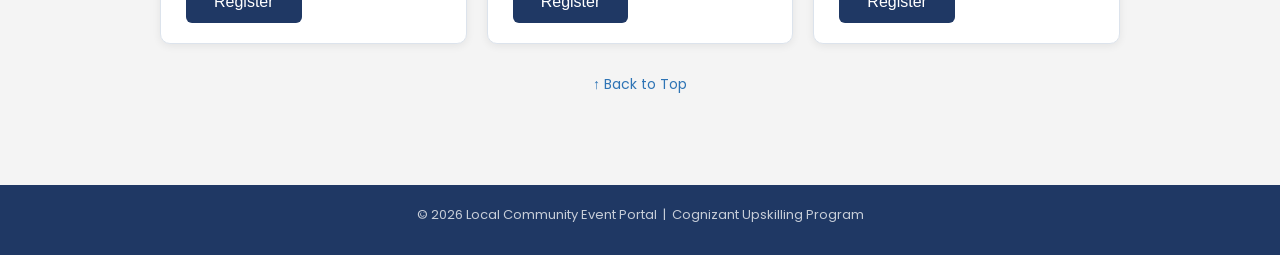
==== commit df1fbe06: "Changes in style.css and index.html" ====
--- a/CSS3/index.html
+++ b/CSS3/index.html
@@ -61,10 +61,9 @@
          ============================================================ -->
     <section id="welcome">
 
-        <p class="section-title">Exercise 3 &amp; 4 — Selectors &amp; Colors</p>
 
         <!-- Exercise 3: Class selector .eventCard -->
-        <div class="eventCard">
+        <div class="eventCard" style="margin: top 2px;;">
 
             <!-- Exercise 4: Badge with HEX color -->
             <span class="badge">Welcome</span>
@@ -81,11 +80,6 @@
                 one convenient place.
             </p>
 
-            <!-- Exercise 4: RGBA overlay box -->
-            <div class="overlay-box">
-                <p>This box uses <strong>rgba(31, 56, 100, 0.08)</strong> for
-                a semi-transparent background — demonstrating RGBA color usage.</p>
-            </div>
 
         </div>
 
@@ -97,7 +91,6 @@
          ============================================================ -->
     <section id="events">
 
-        <p class="section-title">Exercise 7 — Table Styling</p>
 
         <div class="eventCard">
 
@@ -171,7 +164,6 @@
          ============================================================ -->
     <section id="gallery">
 
-        <p class="section-title">Exercise 4 &amp; 10 — Background Colors &amp; CSS Grid</p>
 
         <div class="eventCard">
 
@@ -197,14 +189,10 @@
          ============================================================ -->
     <section id="register">
 
-        <p class="section-title">Exercise 5 &amp; 8 — Box Model &amp; Form Styling</p>
+      
 
         <!-- Exercise 8: Box model demo -->
-        <div class="box-model-demo">
-            <p><strong>Box Model Demo</strong></p>
-            <p>border: 3px solid | padding: 20px | margin: 20px auto</p>
-            <p>Inspect this in DevTools → Computed tab!</p>
-        </div>
+       
 
         <div class="eventCard">
 
@@ -272,7 +260,7 @@
          ============================================================ -->
     <section id="bulletin">
 
-        <p class="section-title">Exercise 9 — Multi-Column Text Layout</p>
+        
 
         <div class="bulletin-section">
 
@@ -327,8 +315,6 @@
          Exercise 6 — Styled List
          ============================================================ -->
     <section id="contact">
-
-        <p class="section-title">Exercise 6 — Link &amp; List Styling</p>
 
         <div class="eventCard">
 
@@ -354,7 +340,6 @@
          ============================================================ -->
     <section>
 
-        <p class="section-title">Exercise 10 — Flexbox Responsive Cards</p>
 
         <!-- Events grid uses Flexbox; cards stack on mobile -->
         <div class="events-grid">
--- a/CSS3/styles.css
+++ b/CSS3/styles.css
@@ -20,9 +20,16 @@
 /* Body base styles */
 body {
     font-family: 'Poppins', Arial, sans-serif;
-    background-color: #f0f4f8;
-    color: #333;
-    line-height: 1.6;
+      background-color: #f4f4f4; /* fallback */
+    background-image:
+        linear-gradient(
+            rgba(255,255,255,0.9),
+            rgba(255,255,255,0.9)
+        ),
+        url("images/Copilot_20260421_145603.png");
+    background-size: cover;
+    background-position: center;
+    background-attachment: fixed;
 }
 
 
@@ -81,6 +88,7 @@
     color: white;
     padding: 40px 20px;
     text-align: center;
+    margin-bottom: 20px;
 }
 
 #mainHeader h1 {
@@ -96,6 +104,7 @@
 
 /* Class selector — event card containers */
 .eventCard {
+    margin: top 20px; ;
     background-color: white;
     border-radius: 10px;
     padding: 20px;
@@ -141,14 +150,7 @@
     margin-bottom: 8px;
 }
 
-/* RGBA for semi-transparent overlay backgrounds */
-.overlay-box {
-    background-color: rgba(31, 56, 100, 0.08);
-    border: 1px solid rgba(31, 56, 100, 0.15);
-    padding: 15px;
-    border-radius: 6px;
-    margin-top: 10px;
-}
+
 
 /* Page wrapper with subtle background */
 .page-wrapper {
@@ -359,17 +361,6 @@
     display: none;
 }
 
-/* Demo box to show box model visually */
-.box-model-demo {
-    background-color: #eaf3fb;
-    border: 3px solid #2e74b5;
-    padding: 20px;
-    margin: 20px auto;
-    width: 300px;
-    text-align: center;
-    font-size: 14px;
-    color: #1f3864;
-}
 
 
 /* ============================================================
